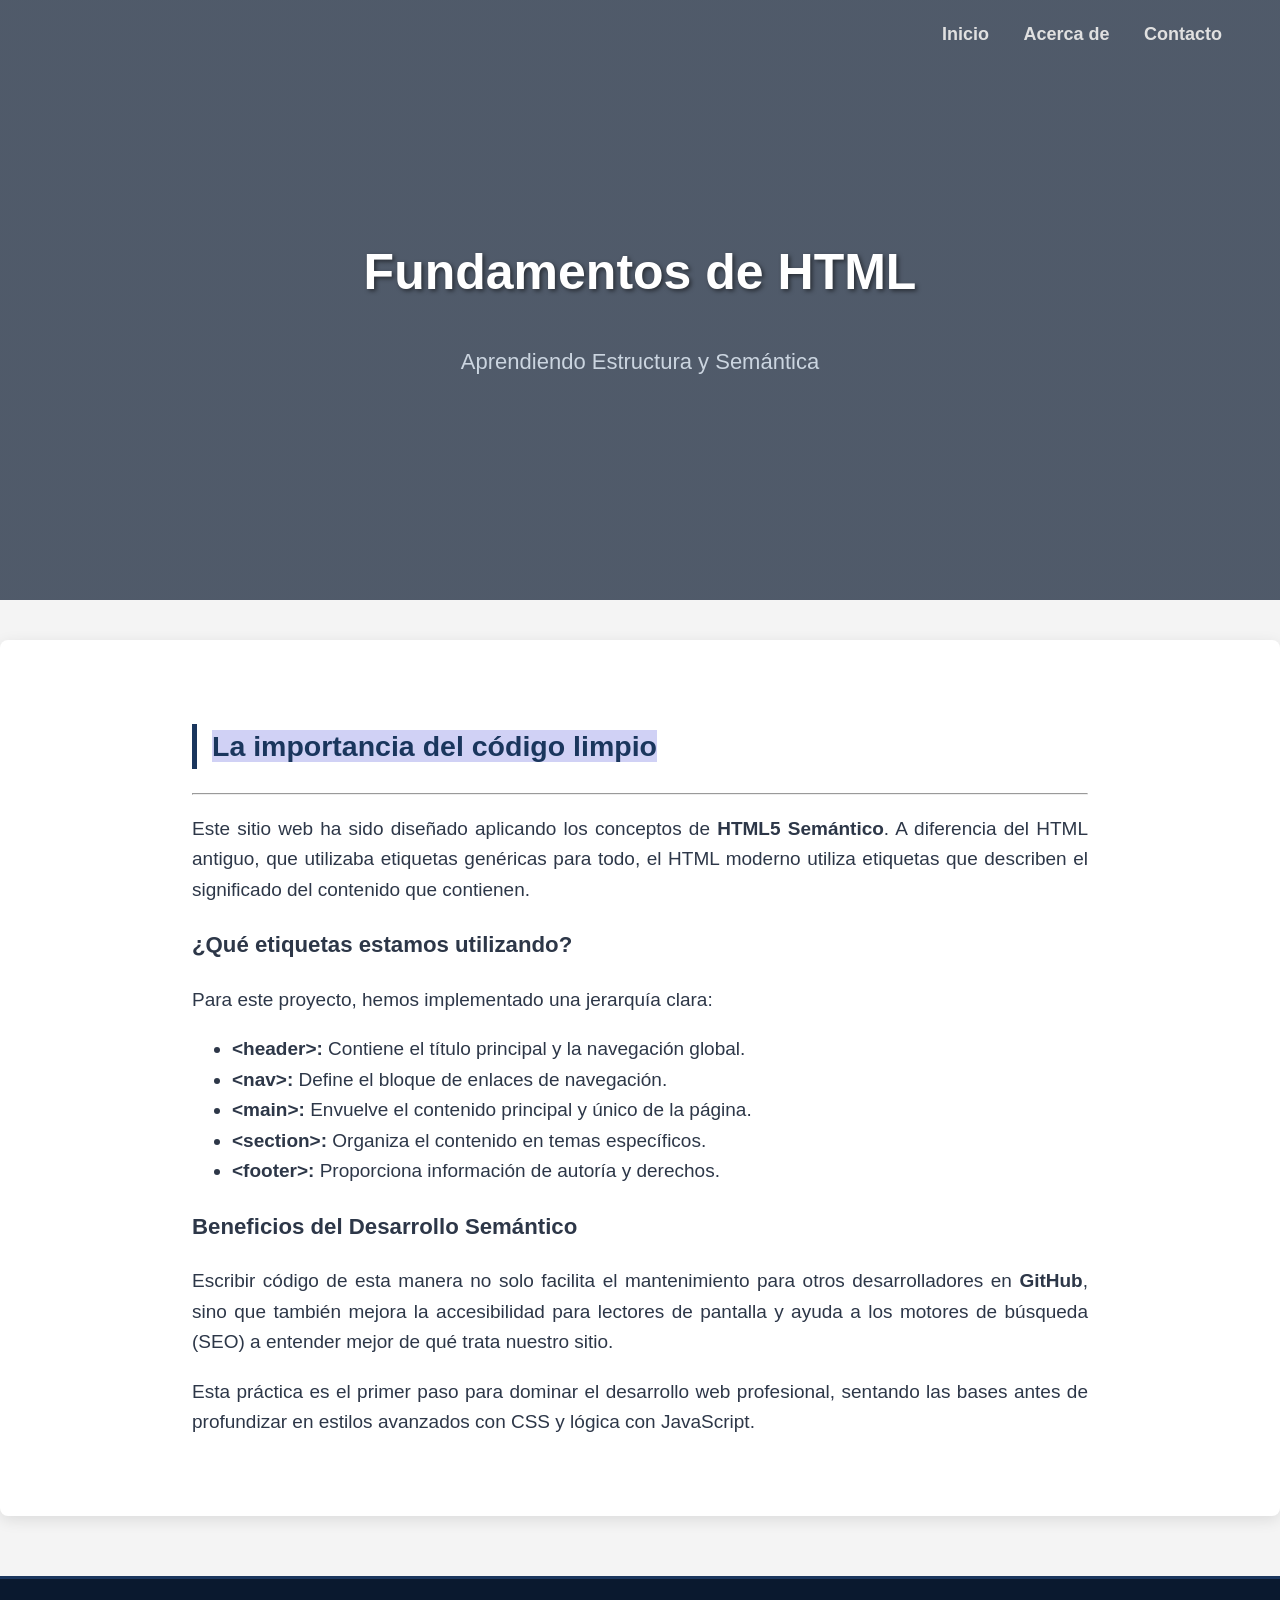
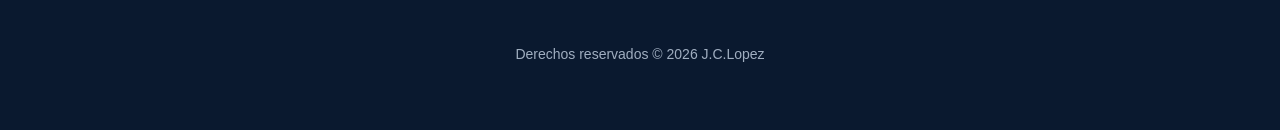
==== about.html @ 92a679f0 "segundo cambio" ====
<!DOCTYPE html>
<html lang="es">
<head>
    <meta charset="UTF-8">
    <meta name="viewport" content="width=device-width, initial-scale=1.0">
    <title>Acerca de - Estructura Semántica</title>
    <link rel="stylesheet" href="style.css">
</head>
<body>

    <header>
        <nav>
            <ul>
                <li><a href="index.html">Inicio</a></li>
                <li><a href="about.html">Acerca de</a></li>
                <li><a href="contact.html">Contacto</a></li>
            </ul>
        </nav>

        <!--Texto del encabezado-->
        <h1>Fundamentos de HTML</h1>
        <p>Aprendiendo Estructura y Semántica</p>
    </header>

    <!--Cuerpo del HTML-->
    <main>
        <section class="contenido">
            <h2> 
                <span style="background-color: rgb(208, 209, 245);">La importancia del código limpio</span>
            </h2>
            
            <hr>

            <article>
                <p>
                    Este sitio web ha sido diseñado aplicando los conceptos de <strong>HTML5 Semántico</strong>. A diferencia del HTML antiguo, que utilizaba etiquetas genéricas para todo, el HTML moderno utiliza etiquetas que describen el significado del contenido que contienen.
                </p>

                <h3>¿Qué etiquetas estamos utilizando?</h3>
                <p>
                    Para este proyecto, hemos implementado una jerarquía clara:
                </p>

                <ul>
                    <li><strong>&lt;header&gt;:</strong> Contiene el título principal y la navegación global.</li>
                    <li><strong>&lt;nav&gt;:</strong> Define el bloque de enlaces de navegación.</li>
                    <li><strong>&lt;main&gt;:</strong> Envuelve el contenido principal y único de la página.</li>
                    <li><strong>&lt;section&gt;:</strong> Organiza el contenido en temas específicos.</li>
                    <li><strong>&lt;footer&gt;:</strong> Proporciona información de autoría y derechos.</li>
                </ul>

                <h3>Beneficios del Desarrollo Semántico</h3>
                <p>
                    Escribir código de esta manera no solo facilita el mantenimiento para otros desarrolladores en <strong>GitHub</strong>, sino que también mejora la accesibilidad para lectores de pantalla y ayuda a los motores de búsqueda (SEO) a entender mejor de qué trata nuestro sitio.
                </p>

                <p>
                    Esta práctica es el primer paso para dominar el desarrollo web profesional, sentando las bases antes de profundizar en estilos avanzados con CSS y lógica con JavaScript.
                </p>

            </article>
        </section>
    </main>

    <!--Pie de pagina actualizado -->
    <footer>
        <div class="footer">Derechos reservados © 2026 J.C.Lopez</div>
    </footer>

    <!-- Archivo JS para el efecto del menú -->
    <script src="scrip.js"></script>
</body>
</html>
---- style.css ----
/* 1. CONFIGURACIÓN GLOBAL Y BODY */
body {
    margin: 0;
    font-family: 'Segoe UI', Arial, sans-serif;
    line-height: 1.6;
    background-color: #f4f4f4; /* Gris muy claro para el fondo general */
    color: #333333; /* Gris oscuro para el texto principal */
}

/* 2. CONFIGURACIÓN DEL MENÚ (NAV) */
nav {
    background-color: rgba(10, 25, 47, 0); /* Azul marino profundo transparente */
    padding: 20px;
    position: fixed; 
    top: 0;
    left: 0;
    width: 100%;
    z-index: 1000;
    transition: background-color 0.5s; 
}

nav ul {
    list-style-type: none;
    text-align: right;
    margin: 0;
    margin-right: 3rem;
}

nav li {
    display: inline;
    margin-right: 30px; 
}

nav a {
    text-decoration: none;
    color: #e0e0e0; /* Gris claro para los enlaces */
    font-weight: bold;
    font-size: 18px;
    transition: 0.3s;
}

nav a:hover {
    color: #00d4ff; /* Azul brillante al pasar el mouse para contraste */
}

/* 3. ENCABEZADO (HEADER) */
header {
    /* Aquí cambiarás 'tecnologia.jpg' por la imagen que elijas */
    background-image: linear-gradient(rgba(10, 25, 47, 0.7), rgba(10, 25, 47, 0.7)), url('img/tecnologia.jpg'); 
    background-size: cover; 
    background-position: center; 
    height: 35rem; 
    color: #ffffff; 
    display: flex; 
    flex-direction: column;
    justify-content: center;
    align-items: center;
    text-align: center; 
    padding: 20px;
}

header h1 {
    font-size: 50px;
    margin-bottom: 10px;
    text-shadow: 2px 2px 4px rgba(0,0,0,0.5); /* Sombra para resaltar en el fondo */
}

header p {
    font-size: 22px;
    color: #cbd5e0; /* Gris azulado claro */
}

/* 4. CONFIGURACIÓN DEL CONTENIDO PRINCIPAL */
.contenido {
    background-color: #ffffff; /* Blanco puro para el área de lectura */
    color: #2d3748; /* Gris carbón */
    font-size: 19px;
    padding: 60px 15%; 
    max-width: 1000px;
    margin: 40px auto; /* Centra el bloque de contenido con sombra */
    box-shadow: 0 4px 15px rgba(0,0,0,0.1);
    border-radius: 8px;
    text-align: justify;
}

.contenido h2 {
    color: #1a365d; /* Azul oscuro para subtítulos */
    border-left: 5px solid #1a365d;
    padding-left: 15px;
}

/* 5. PIE DE PÁGINA (FOOTER) */
.footer {
    background-color: #0a192f; /* Azul marino casi negro */
    padding: 4rem 1rem; 
    color: #a0aec0; /* Gris medio */
    text-align: center; 
    font-size: 14px;
    border-top: 3px solid #1a365d;
}

/* Ajuste para el main */
main {
    padding-bottom: 20px;
}
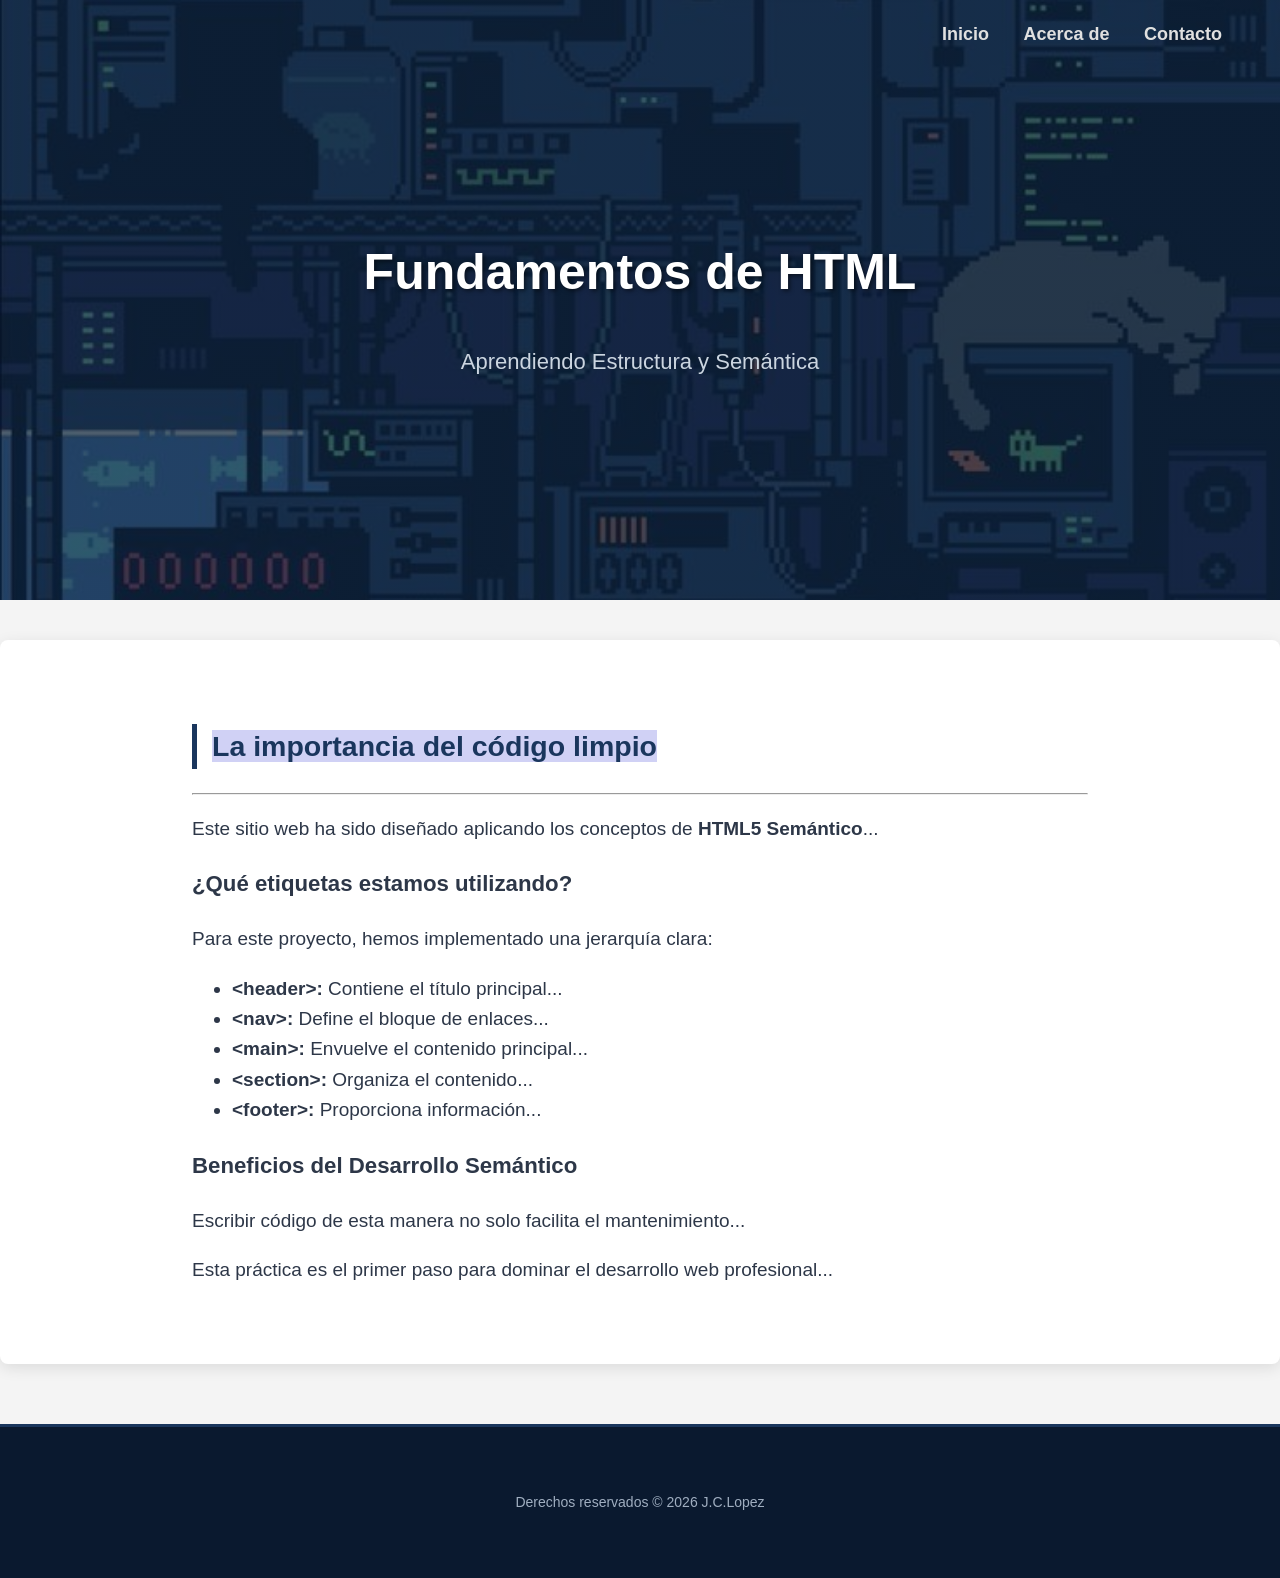
==== commit cba8448c: "tercer cambio" ====
--- a/about.html
+++ b/about.html
@@ -1,73 +1,93 @@
+<!-- Declaración del tipo de documento: le dice al navegador que use HTML5 -->
 <!DOCTYPE html>
+<!-- Inicio del documento HTML; lang="es" indica que el contenido está en español -->
 <html lang="es">
 <head>
+    <!-- Define el juego de caracteres universal para evitar errores con tildes -->
     <meta charset="UTF-8">
+    <!-- Configuración para que el sitio sea "Responsive" (se adapte a móviles) -->
     <meta name="viewport" content="width=device-width, initial-scale=1.0">
+    <!-- El título que aparecerá en la pestaña del navegador -->
     <title>Acerca de - Estructura Semántica</title>
+    <!-- Enlace para importar los estilos desde tu archivo CSS externo -->
     <link rel="stylesheet" href="style.css">
 </head>
 <body>
 
+    <!-- Encabezado de la página: contiene el logo, título y menú -->
     <header>
+        <!-- Etiqueta semántica para agrupar los enlaces de navegación principal -->
         <nav>
+            <!-- Lista desordenada para estructurar los botones del menú -->
             <ul>
+                <!-- Enlaces de navegación entre tus tres archivos HTML -->
                 <li><a href="index.html">Inicio</a></li>
                 <li><a href="about.html">Acerca de</a></li>
                 <li><a href="contact.html">Contacto</a></li>
             </ul>
         </nav>
 
-        <!--Texto del encabezado-->
+        <!-- Título principal de esta página específica -->
         <h1>Fundamentos de HTML</h1>
+        <!-- Eslogan o descripción corta del encabezado -->
         <p>Aprendiendo Estructura y Semántica</p>
     </header>
 
-    <!--Cuerpo del HTML-->
+    <!-- Define el contenido central y más importante de este archivo -->
     <main>
+        <!-- Agrupa el contenido que tiene una temática común -->
         <section class="contenido">
+            <!-- Título de sección -->
             <h2> 
+                <!-- Span: se usa para aplicar estilo a una parte del texto sin romper la línea -->
                 <span style="background-color: rgb(208, 209, 245);">La importancia del código limpio</span>
             </h2>
             
+            <!-- Regla horizontal: crea una línea divisoria visual -->
             <hr>
 
+            <!-- Define una composición autónoma que tiene sentido por sí sola -->
             <article>
                 <p>
-                    Este sitio web ha sido diseñado aplicando los conceptos de <strong>HTML5 Semántico</strong>. A diferencia del HTML antiguo, que utilizaba etiquetas genéricas para todo, el HTML moderno utiliza etiquetas que describen el significado del contenido que contienen.
+                    Este sitio web ha sido diseñado aplicando los conceptos de <strong>HTML5 Semántico</strong>...
                 </p>
 
+                <!-- Subtítulo de nivel 3 -->
                 <h3>¿Qué etiquetas estamos utilizando?</h3>
                 <p>
                     Para este proyecto, hemos implementado una jerarquía clara:
                 </p>
 
+                <!-- Lista de viñetas para enumerar las etiquetas explicadas -->
                 <ul>
-                    <li><strong>&lt;header&gt;:</strong> Contiene el título principal y la navegación global.</li>
-                    <li><strong>&lt;nav&gt;:</strong> Define el bloque de enlaces de navegación.</li>
-                    <li><strong>&lt;main&gt;:</strong> Envuelve el contenido principal y único de la página.</li>
-                    <li><strong>&lt;section&gt;:</strong> Organiza el contenido en temas específicos.</li>
-                    <li><strong>&lt;footer&gt;:</strong> Proporciona información de autoría y derechos.</li>
+                    <!-- &lt; y &gt; son entidades HTML para mostrar los símbolos < y > sin que el navegador los confunda con código real -->
+                    <li><strong>&lt;header&gt;:</strong> Contiene el título principal...</li>
+                    <li><strong>&lt;nav&gt;:</strong> Define el bloque de enlaces...</li>
+                    <li><strong>&lt;main&gt;:</strong> Envuelve el contenido principal...</li>
+                    <li><strong>&lt;section&gt;:</strong> Organiza el contenido...</li>
+                    <li><strong>&lt;footer&gt;:</strong> Proporciona información...</li>
                 </ul>
 
                 <h3>Beneficios del Desarrollo Semántico</h3>
                 <p>
-                    Escribir código de esta manera no solo facilita el mantenimiento para otros desarrolladores en <strong>GitHub</strong>, sino que también mejora la accesibilidad para lectores de pantalla y ayuda a los motores de búsqueda (SEO) a entender mejor de qué trata nuestro sitio.
+                    Escribir código de esta manera no solo facilita el mantenimiento...
                 </p>
 
                 <p>
-                    Esta práctica es el primer paso para dominar el desarrollo web profesional, sentando las bases antes de profundizar en estilos avanzados con CSS y lógica con JavaScript.
+                    Esta práctica es el primer paso para dominar el desarrollo web profesional...
                 </p>
 
             </article>
         </section>
     </main>
 
-    <!--Pie de pagina actualizado -->
+    <!-- Pie de página: información de contacto final, redes o copyright -->
     <footer>
+        <!-- Divisor usado para aplicar la clase "footer" definida en el CSS -->
         <div class="footer">Derechos reservados © 2026 J.C.Lopez</div>
     </footer>
 
-    <!-- Archivo JS para el efecto del menú -->
+    <!-- Carga el archivo JavaScript para añadir interactividad -->
     <script src="scrip.js"></script>
 </body>
 </html>
--- a/style.css
+++ b/style.css
@@ -45,8 +45,7 @@
 
 /* 3. ENCABEZADO (HEADER) */
 header {
-    /* Aquí cambiarás 'tecnologia.jpg' por la imagen que elijas */
-    background-image: linear-gradient(rgba(10, 25, 47, 0.7), rgba(10, 25, 47, 0.7)), url('img/tecnologia.jpg'); 
+    background-image: linear-gradient(rgba(10, 25, 47, 0.7), rgba(10, 25, 47, 0.7)), url('img/fondo.jpg'); 
     background-size: cover; 
     background-position: center; 
     height: 35rem; 
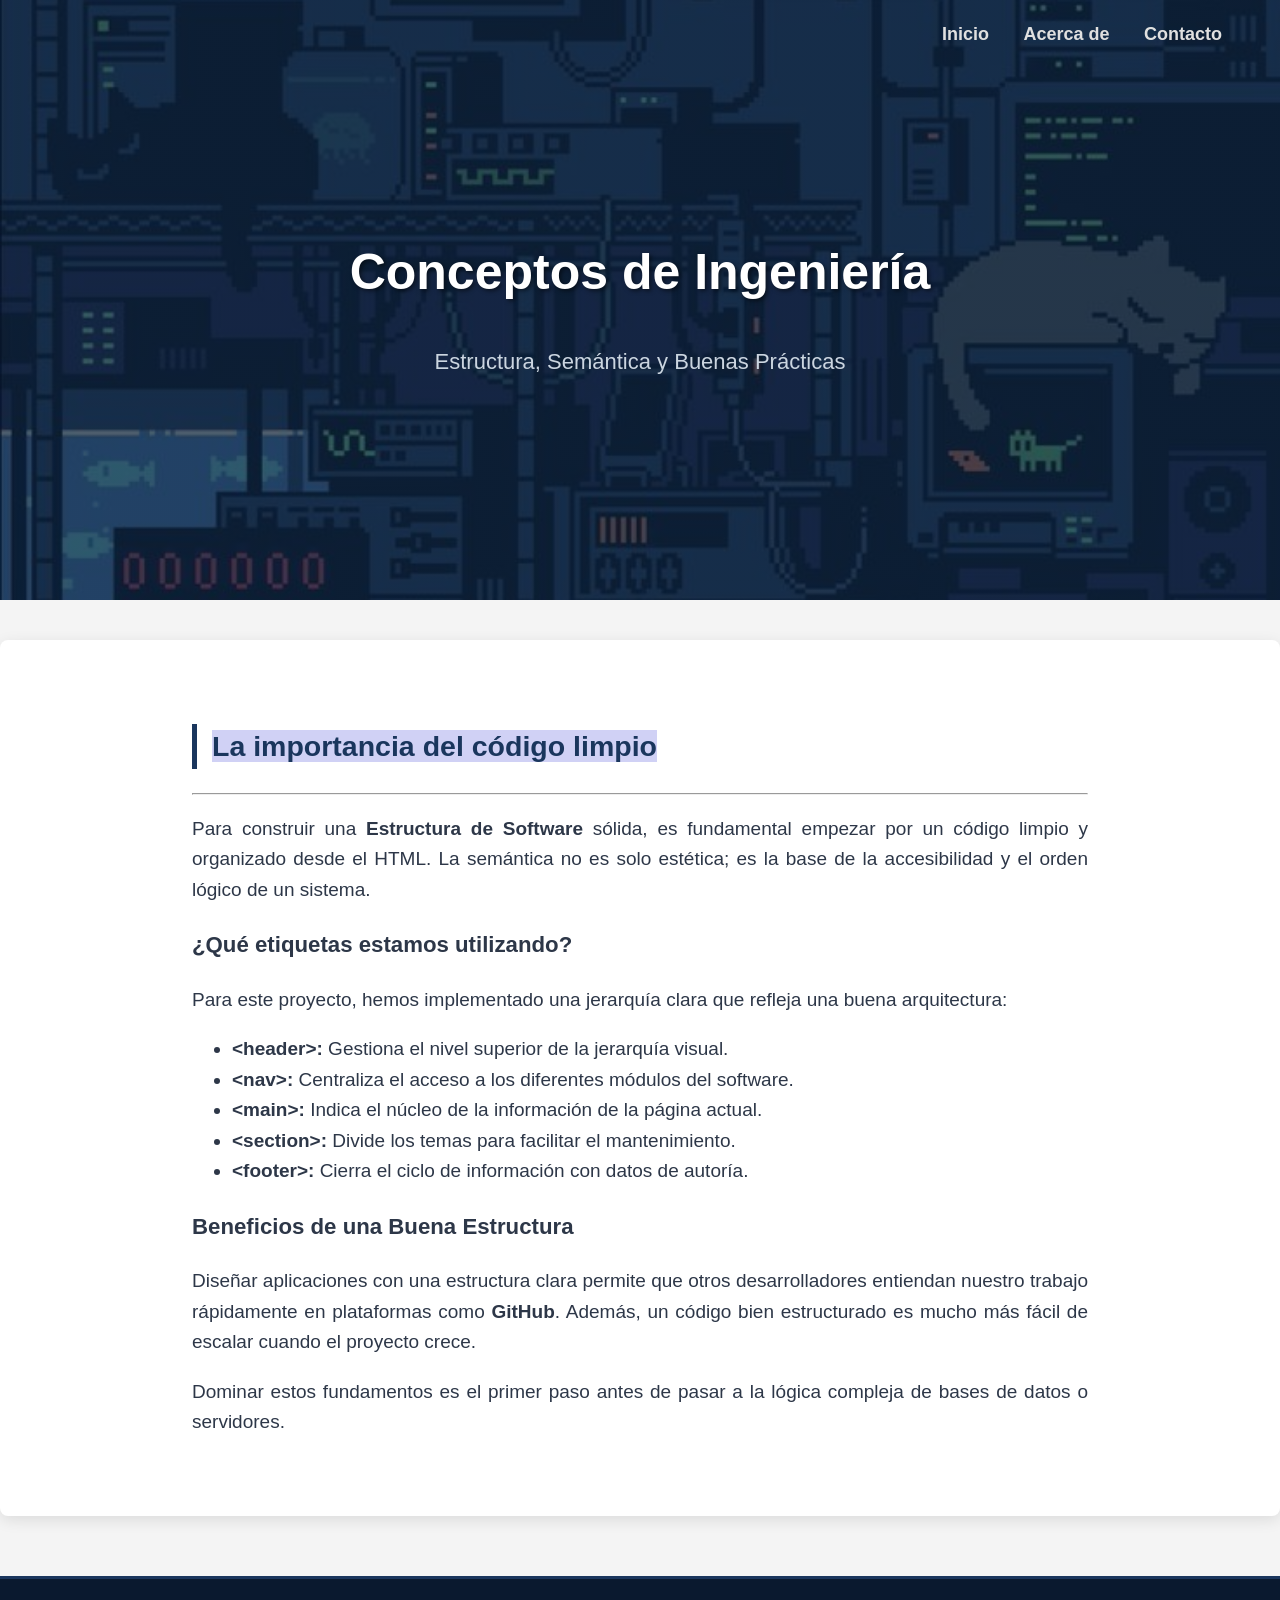
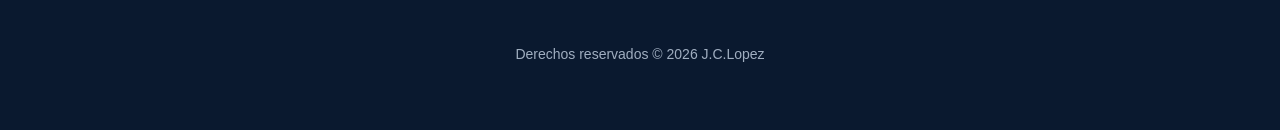
==== commit 9def261e: "cuarto cambio" ====
--- a/about.html
+++ b/about.html
@@ -8,7 +8,7 @@
     <!-- Configuración para que el sitio sea "Responsive" (se adapte a móviles) -->
     <meta name="viewport" content="width=device-width, initial-scale=1.0">
     <!-- El título que aparecerá en la pestaña del navegador -->
-    <title>Acerca de - Estructura Semántica</title>
+    <title>Acerca de - Estructura de Software</title>
     <!-- Enlace para importar los estilos desde tu archivo CSS externo -->
     <link rel="stylesheet" href="style.css">
 </head>
@@ -28,9 +28,9 @@
         </nav>
 
         <!-- Título principal de esta página específica -->
-        <h1>Fundamentos de HTML</h1>
+        <h1>Conceptos de Ingeniería</h1>
         <!-- Eslogan o descripción corta del encabezado -->
-        <p>Aprendiendo Estructura y Semántica</p>
+        <p>Estructura, Semántica y Buenas Prácticas</p>
     </header>
 
     <!-- Define el contenido central y más importante de este archivo -->
@@ -49,39 +49,39 @@
             <!-- Define una composición autónoma que tiene sentido por sí sola -->
             <article>
                 <p>
-                    Este sitio web ha sido diseñado aplicando los conceptos de <strong>HTML5 Semántico</strong>...
+                    Para construir una <strong>Estructura de Software</strong> sólida, es fundamental empezar por un código limpio y organizado desde el HTML. La semántica no es solo estética; es la base de la accesibilidad y el orden lógico de un sistema.
                 </p>
 
                 <!-- Subtítulo de nivel 3 -->
                 <h3>¿Qué etiquetas estamos utilizando?</h3>
                 <p>
-                    Para este proyecto, hemos implementado una jerarquía clara:
+                    Para este proyecto, hemos implementado una jerarquía clara que refleja una buena arquitectura:
                 </p>
 
                 <!-- Lista de viñetas para enumerar las etiquetas explicadas -->
                 <ul>
-                    <!-- &lt; y &gt; son entidades HTML para mostrar los símbolos < y > sin que el navegador los confunda con código real -->
-                    <li><strong>&lt;header&gt;:</strong> Contiene el título principal...</li>
-                    <li><strong>&lt;nav&gt;:</strong> Define el bloque de enlaces...</li>
-                    <li><strong>&lt;main&gt;:</strong> Envuelve el contenido principal...</li>
-                    <li><strong>&lt;section&gt;:</strong> Organiza el contenido...</li>
-                    <li><strong>&lt;footer&gt;:</strong> Proporciona información...</li>
+                    <!-- &lt; y &gt; muestran los símbolos < y > sin ejecutar código -->
+                    <li><strong>&lt;header&gt;:</strong> Gestiona el nivel superior de la jerarquía visual.</li>
+                    <li><strong>&lt;nav&gt;:</strong> Centraliza el acceso a los diferentes módulos del software.</li>
+                    <li><strong>&lt;main&gt;:</strong> Indica el núcleo de la información de la página actual.</li>
+                    <li><strong>&lt;section&gt;:</strong> Divide los temas para facilitar el mantenimiento.</li>
+                    <li><strong>&lt;footer&gt;:</strong> Cierra el ciclo de información con datos de autoría.</li>
                 </ul>
 
-                <h3>Beneficios del Desarrollo Semántico</h3>
+                <h3>Beneficios de una Buena Estructura</h3>
                 <p>
-                    Escribir código de esta manera no solo facilita el mantenimiento...
+                    Diseñar aplicaciones con una estructura clara permite que otros desarrolladores entiendan nuestro trabajo rápidamente en plataformas como <strong>GitHub</strong>. Además, un código bien estructurado es mucho más fácil de escalar cuando el proyecto crece.
                 </p>
 
                 <p>
-                    Esta práctica es el primer paso para dominar el desarrollo web profesional...
+                    Dominar estos fundamentos es el primer paso antes de pasar a la lógica compleja de bases de datos o servidores.
                 </p>
 
             </article>
         </section>
     </main>
 
-    <!-- Pie de página: información de contacto final, redes o copyright -->
+    <!-- Pie de página: información de autoría y derechos -->
     <footer>
         <!-- Divisor usado para aplicar la clase "footer" definida en el CSS -->
         <div class="footer">Derechos reservados © 2026 J.C.Lopez</div>
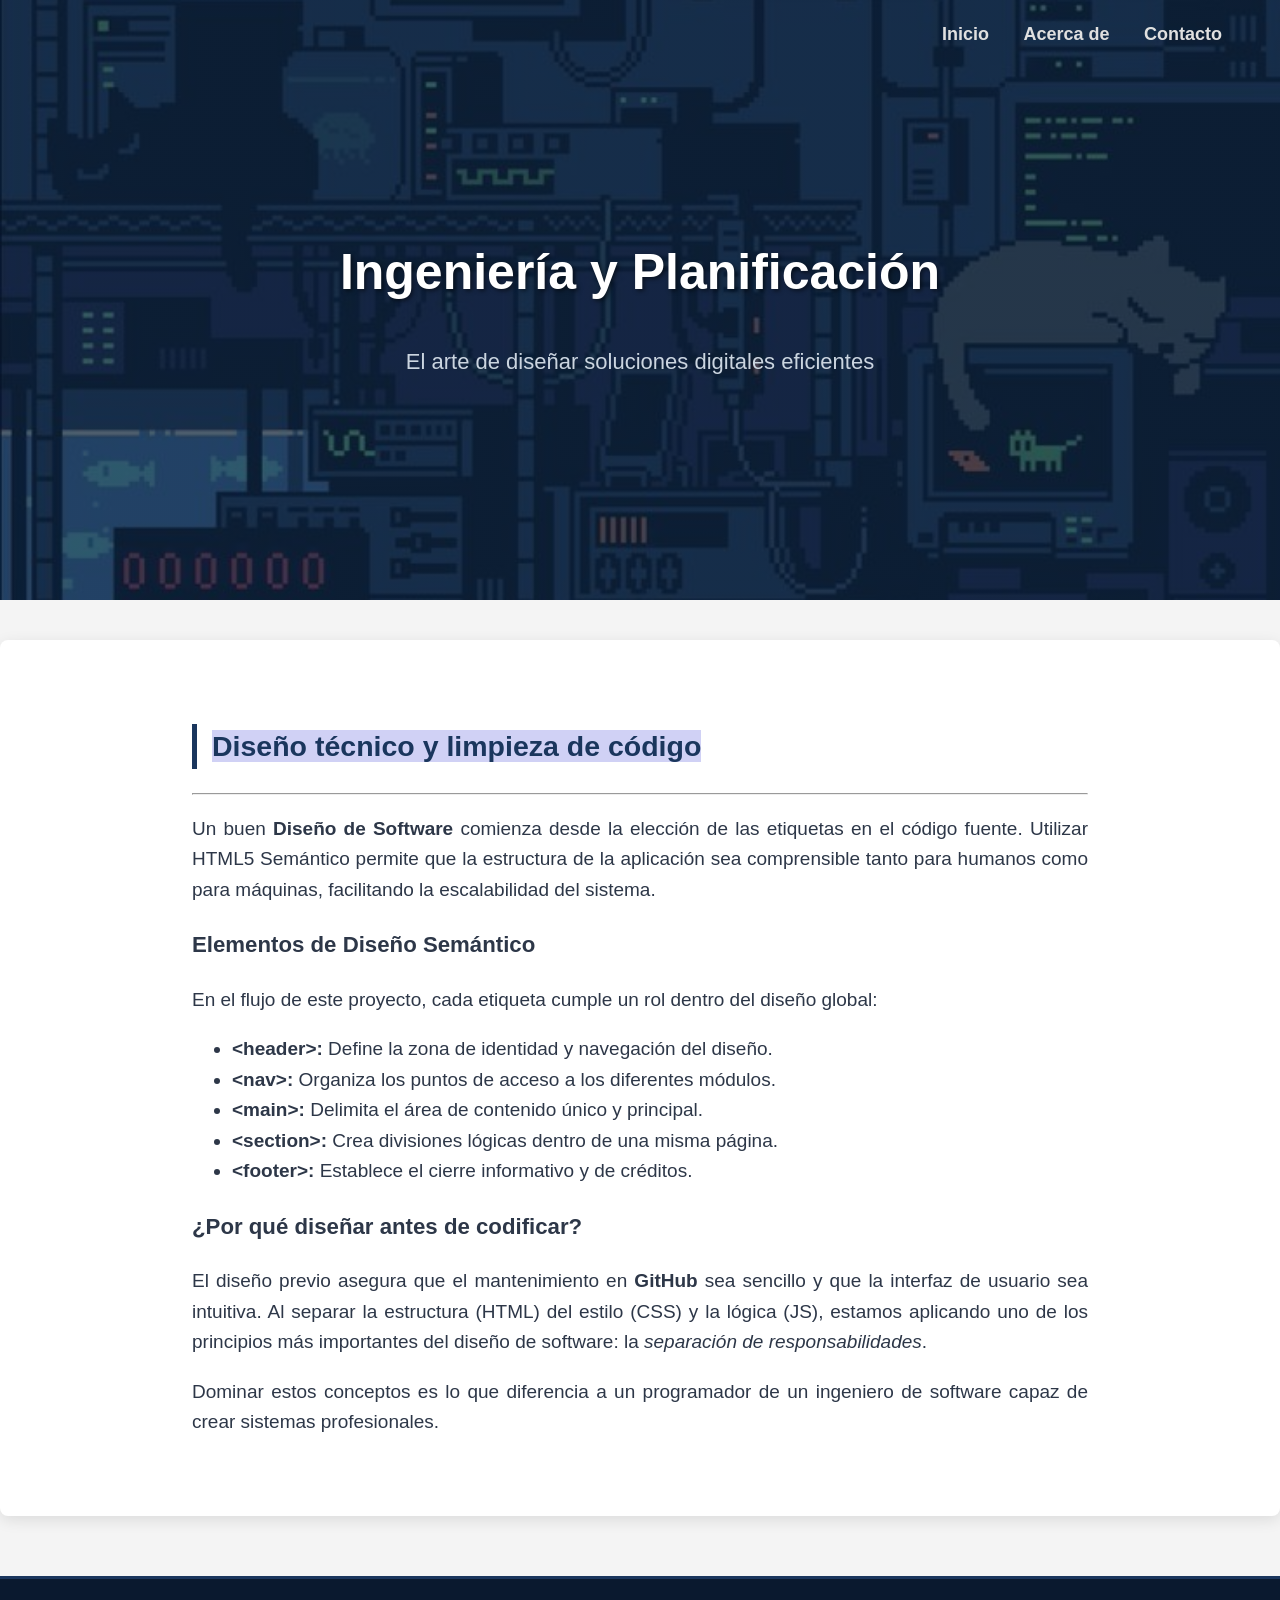
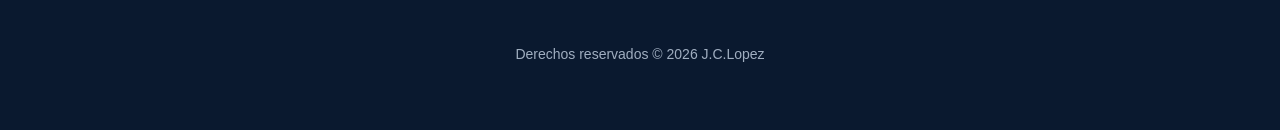
==== commit 7a56beb5: "quineto cambio" ====
--- a/about.html
+++ b/about.html
@@ -7,8 +7,8 @@
     <meta charset="UTF-8">
     <!-- Configuración para que el sitio sea "Responsive" (se adapte a móviles) -->
     <meta name="viewport" content="width=device-width, initial-scale=1.0">
-    <!-- El título que aparecerá en la pestaña del navegador -->
-    <title>Acerca de - Estructura de Software</title>
+    <!-- El título actualizado para reflejar el tema de Diseño -->
+    <title>Acerca de - Diseño de Software</title>
     <!-- Enlace para importar los estilos desde tu archivo CSS externo -->
     <link rel="stylesheet" href="style.css">
 </head>
@@ -20,7 +20,7 @@
         <nav>
             <!-- Lista desordenada para estructurar los botones del menú -->
             <ul>
-                <!-- Enlaces de navegación entre tus tres archivos HTML -->
+                <!-- Enlaces de navegación sincronizados -->
                 <li><a href="index.html">Inicio</a></li>
                 <li><a href="about.html">Acerca de</a></li>
                 <li><a href="contact.html">Contacto</a></li>
@@ -28,66 +28,66 @@
         </nav>
 
         <!-- Título principal de esta página específica -->
-        <h1>Conceptos de Ingeniería</h1>
-        <!-- Eslogan o descripción corta del encabezado -->
-        <p>Estructura, Semántica y Buenas Prácticas</p>
+        <h1>Ingeniería y Planificación</h1>
+        <!-- Descripción del enfoque de esta sección -->
+        <p>El arte de diseñar soluciones digitales eficientes</p>
     </header>
 
     <!-- Define el contenido central y más importante de este archivo -->
     <main>
         <!-- Agrupa el contenido que tiene una temática común -->
         <section class="contenido">
-            <!-- Título de sección -->
+            <!-- Título de sección resaltado -->
             <h2> 
-                <!-- Span: se usa para aplicar estilo a una parte del texto sin romper la línea -->
-                <span style="background-color: rgb(208, 209, 245);">La importancia del código limpio</span>
+                <!-- Span: usado para el fondo color lavanda -->
+                <span style="background-color: rgb(208, 209, 245);">Diseño técnico y limpieza de código</span>
             </h2>
             
-            <!-- Regla horizontal: crea una línea divisoria visual -->
+            <!-- Regla horizontal divisoria -->
             <hr>
 
-            <!-- Define una composición autónoma que tiene sentido por sí sola -->
+            <!-- Artículo independiente sobre los beneficios del diseño -->
             <article>
                 <p>
-                    Para construir una <strong>Estructura de Software</strong> sólida, es fundamental empezar por un código limpio y organizado desde el HTML. La semántica no es solo estética; es la base de la accesibilidad y el orden lógico de un sistema.
+                    Un buen <strong>Diseño de Software</strong> comienza desde la elección de las etiquetas en el código fuente. Utilizar HTML5 Semántico permite que la estructura de la aplicación sea comprensible tanto para humanos como para máquinas, facilitando la escalabilidad del sistema.
                 </p>
 
-                <!-- Subtítulo de nivel 3 -->
-                <h3>¿Qué etiquetas estamos utilizando?</h3>
+                <!-- Subtítulo de jerarquía 3 -->
+                <h3>Elementos de Diseño Semántico</h3>
                 <p>
-                    Para este proyecto, hemos implementado una jerarquía clara que refleja una buena arquitectura:
+                    En el flujo de este proyecto, cada etiqueta cumple un rol dentro del diseño global:
                 </p>
 
-                <!-- Lista de viñetas para enumerar las etiquetas explicadas -->
+                <!-- Lista de viñetas explicando la función semántica -->
                 <ul>
-                    <!-- &lt; y &gt; muestran los símbolos < y > sin ejecutar código -->
-                    <li><strong>&lt;header&gt;:</strong> Gestiona el nivel superior de la jerarquía visual.</li>
-                    <li><strong>&lt;nav&gt;:</strong> Centraliza el acceso a los diferentes módulos del software.</li>
-                    <li><strong>&lt;main&gt;:</strong> Indica el núcleo de la información de la página actual.</li>
-                    <li><strong>&lt;section&gt;:</strong> Divide los temas para facilitar el mantenimiento.</li>
-                    <li><strong>&lt;footer&gt;:</strong> Cierra el ciclo de información con datos de autoría.</li>
+                    <!-- Uso de entidades HTML (&lt; &gt;) para mostrar etiquetas como texto -->
+                    <li><strong>&lt;header&gt;:</strong> Define la zona de identidad y navegación del diseño.</li>
+                    <li><strong>&lt;nav&gt;:</strong> Organiza los puntos de acceso a los diferentes módulos.</li>
+                    <li><strong>&lt;main&gt;:</strong> Delimita el área de contenido único y principal.</li>
+                    <li><strong>&lt;section&gt;:</strong> Crea divisiones lógicas dentro de una misma página.</li>
+                    <li><strong>&lt;footer&gt;:</strong> Establece el cierre informativo y de créditos.</li>
                 </ul>
 
-                <h3>Beneficios de una Buena Estructura</h3>
+                <h3>¿Por qué diseñar antes de codificar?</h3>
                 <p>
-                    Diseñar aplicaciones con una estructura clara permite que otros desarrolladores entiendan nuestro trabajo rápidamente en plataformas como <strong>GitHub</strong>. Además, un código bien estructurado es mucho más fácil de escalar cuando el proyecto crece.
+                    El diseño previo asegura que el mantenimiento en <strong>GitHub</strong> sea sencillo y que la interfaz de usuario sea intuitiva. Al separar la estructura (HTML) del estilo (CSS) y la lógica (JS), estamos aplicando uno de los principios más importantes del diseño de software: la <em>separación de responsabilidades</em>.
                 </p>
 
                 <p>
-                    Dominar estos fundamentos es el primer paso antes de pasar a la lógica compleja de bases de datos o servidores.
+                    Dominar estos conceptos es lo que diferencia a un programador de un ingeniero de software capaz de crear sistemas profesionales.
                 </p>
 
             </article>
         </section>
     </main>
 
-    <!-- Pie de página: información de autoría y derechos -->
+    <!-- Pie de página con información de autoría -->
     <footer>
-        <!-- Divisor usado para aplicar la clase "footer" definida en el CSS -->
+        <!-- Divisor para aplicar los estilos del archivo CSS -->
         <div class="footer">Derechos reservados © 2026 J.C.Lopez</div>
     </footer>
 
-    <!-- Carga el archivo JavaScript para añadir interactividad -->
+    <!-- Carga del archivo JavaScript para la interactividad del sitio -->
     <script src="scrip.js"></script>
 </body>
 </html>
--- a/style.css
+++ b/style.css
@@ -101,4 +101,4 @@
 /* Ajuste para el main */
 main {
     padding-bottom: 20px;
-}+} 
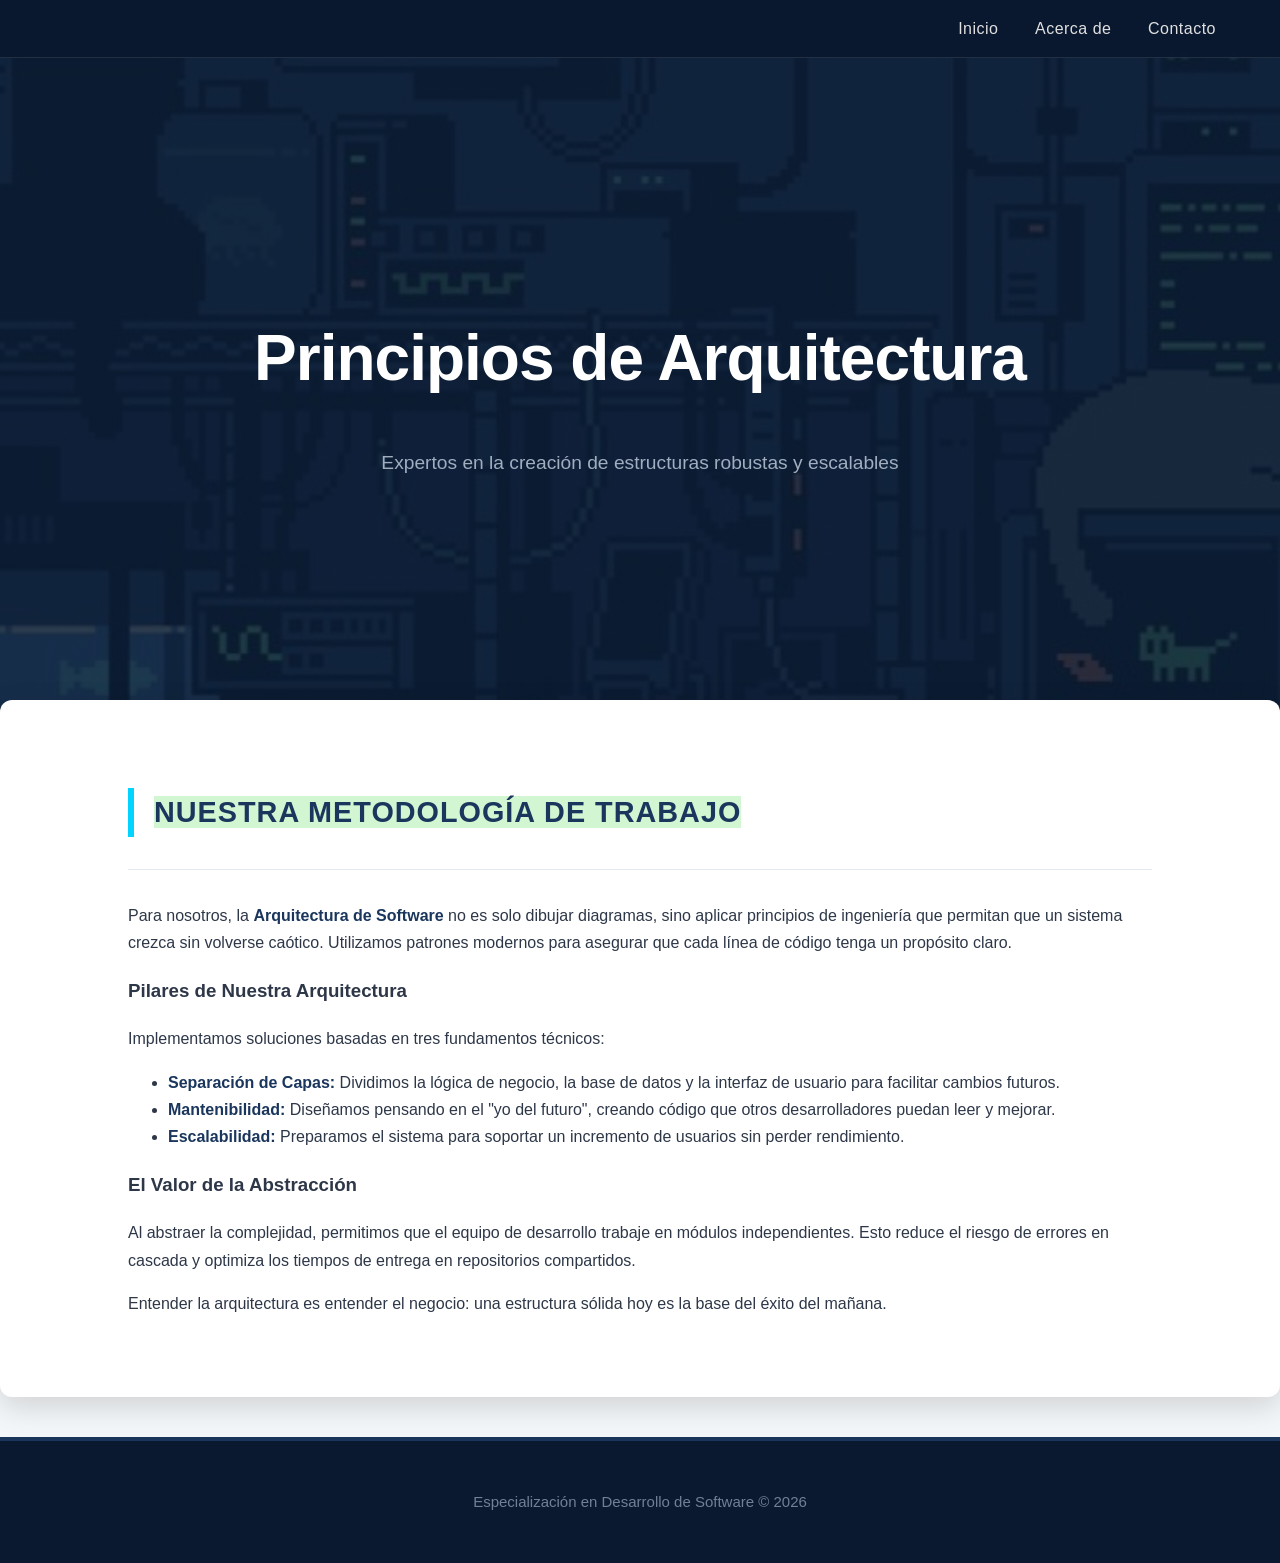
==== commit ae6c6a81: "sexto cambio" ====
--- a/about.html
+++ b/about.html
@@ -1,17 +1,23 @@
-<!-- Declaración del tipo de documento: le dice al navegador que use HTML5 -->
+<!-- Indica al navegador que estamos utilizando el estándar HTML5 -->
 <!DOCTYPE html>
-<!-- Inicio del documento HTML; lang="es" indica que el contenido está en español -->
+
+<!-- Apertura del documento con el idioma configurado para que los buscadores lo identifiquen -->
 <html lang="es">
+
 <head>
-    <!-- Define el juego de caracteres universal para evitar errores con tildes -->
+    <!-- Configura el soporte de caracteres para leer correctamente tildes y ñ -->
     <meta charset="UTF-8">
-    <!-- Configuración para que el sitio sea "Responsive" (se adapte a móviles) -->
+    
+    <!-- Permite que la arquitectura del sitio sea responsiva y se vea bien en móviles -->
     <meta name="viewport" content="width=device-width, initial-scale=1.0">
-    <!-- El título actualizado para reflejar el tema de Diseño -->
-    <title>Acerca de - Diseño de Software</title>
-    <!-- Enlace para importar los estilos desde tu archivo CSS externo -->
+    
+    <!-- Título de la pestaña que ayuda al SEO y a la navegación del usuario -->
+    <title>Acerca de - Nuestra Filosofía Arquitectónica</title>
+    
+    <!-- Vincula este archivo con la hoja de estilos compartida para mantener coherencia visual -->
     <link rel="stylesheet" href="style.css">
 </head>
+
 <body>
 
     <!-- Encabezado de la página: contiene el logo, título y menú -->
@@ -20,74 +26,72 @@
         <nav>
             <!-- Lista desordenada para estructurar los botones del menú -->
             <ul>
-                <!-- Enlaces de navegación sincronizados -->
+                <!-- Enlaces de navegación vinculados al Home y Contacto -->
                 <li><a href="index.html">Inicio</a></li>
                 <li><a href="about.html">Acerca de</a></li>
                 <li><a href="contact.html">Contacto</a></li>
             </ul>
         </nav>
 
-        <!-- Título principal de esta página específica -->
-        <h1>Ingeniería y Planificación</h1>
-        <!-- Descripción del enfoque de esta sección -->
-        <p>El arte de diseñar soluciones digitales eficientes</p>
+        <!-- Título principal: define de qué trata esta página específica -->
+        <h1>Principios de Arquitectura</h1>
+        <!-- Descripción corta que refuerza la propuesta de valor -->
+        <p>Expertos en la creación de estructuras robustas y escalables</p>
     </header>
 
-    <!-- Define el contenido central y más importante de este archivo -->
+    <!-- Define el área de contenido principal y único de esta página -->
     <main>
-        <!-- Agrupa el contenido que tiene una temática común -->
+        <!-- Agrupa el contenido que tiene una temática común (en este caso, principios técnicos) -->
         <section class="contenido">
-            <!-- Título de sección resaltado -->
+            <!-- Título de sección destacado con un color de fondo suave -->
             <h2> 
-                <!-- Span: usado para el fondo color lavanda -->
-                <span style="background-color: rgb(208, 209, 245);">Diseño técnico y limpieza de código</span>
+                <!-- Span: se usa para aplicar un estilo específico (color) a una parte del texto -->
+                <span style="background-color: rgb(210, 245, 210);">Nuestra Metodología de Trabajo</span>
             </h2>
             
-            <!-- Regla horizontal divisoria -->
+            <!-- Línea horizontal para separar visualmente el encabezado del cuerpo de texto -->
             <hr>
 
-            <!-- Artículo independiente sobre los beneficios del diseño -->
+            <!-- Artículo que explica un concepto de forma independiente -->
             <article>
                 <p>
-                    Un buen <strong>Diseño de Software</strong> comienza desde la elección de las etiquetas en el código fuente. Utilizar HTML5 Semántico permite que la estructura de la aplicación sea comprensible tanto para humanos como para máquinas, facilitando la escalabilidad del sistema.
+                    Para nosotros, la <strong>Arquitectura de Software</strong> no es solo dibujar diagramas, sino aplicar principios de ingeniería que permitan que un sistema crezca sin volverse caótico. Utilizamos patrones modernos para asegurar que cada línea de código tenga un propósito claro.
                 </p>
 
-                <!-- Subtítulo de jerarquía 3 -->
-                <h3>Elementos de Diseño Semántico</h3>
+                <!-- Subtítulo de nivel 3 para organizar la información en puntos clave -->
+                <h3>Pilares de Nuestra Arquitectura</h3>
                 <p>
-                    En el flujo de este proyecto, cada etiqueta cumple un rol dentro del diseño global:
+                    Implementamos soluciones basadas en tres fundamentos técnicos:
                 </p>
 
-                <!-- Lista de viñetas explicando la función semántica -->
+                <!-- Lista de viñetas para desglosar conceptos complejos de forma clara -->
                 <ul>
-                    <!-- Uso de entidades HTML (&lt; &gt;) para mostrar etiquetas como texto -->
-                    <li><strong>&lt;header&gt;:</strong> Define la zona de identidad y navegación del diseño.</li>
-                    <li><strong>&lt;nav&gt;:</strong> Organiza los puntos de acceso a los diferentes módulos.</li>
-                    <li><strong>&lt;main&gt;:</strong> Delimita el área de contenido único y principal.</li>
-                    <li><strong>&lt;section&gt;:</strong> Crea divisiones lógicas dentro de una misma página.</li>
-                    <li><strong>&lt;footer&gt;:</strong> Establece el cierre informativo y de créditos.</li>
+                    <!-- Uso de negritas (strong) para resaltar términos técnicos -->
+                    <li><strong>Separación de Capas:</strong> Dividimos la lógica de negocio, la base de datos y la interfaz de usuario para facilitar cambios futuros.</li>
+                    <li><strong>Mantenibilidad:</strong> Diseñamos pensando en el "yo del futuro", creando código que otros desarrolladores puedan leer y mejorar.</li>
+                    <li><strong>Escalabilidad:</strong> Preparamos el sistema para soportar un incremento de usuarios sin perder rendimiento.</li>
                 </ul>
 
-                <h3>¿Por qué diseñar antes de codificar?</h3>
+                <h3>El Valor de la Abstracción</h3>
                 <p>
-                    El diseño previo asegura que el mantenimiento en <strong>GitHub</strong> sea sencillo y que la interfaz de usuario sea intuitiva. Al separar la estructura (HTML) del estilo (CSS) y la lógica (JS), estamos aplicando uno de los principios más importantes del diseño de software: la <em>separación de responsabilidades</em>.
+                    Al abstraer la complejidad, permitimos que el equipo de desarrollo trabaje en módulos independientes. Esto reduce el riesgo de errores en cascada y optimiza los tiempos de entrega en repositorios compartidos.
                 </p>
 
                 <p>
-                    Dominar estos conceptos es lo que diferencia a un programador de un ingeniero de software capaz de crear sistemas profesionales.
+                    Entender la arquitectura es entender el negocio: una estructura sólida hoy es la base del éxito del mañana.
                 </p>
 
             </article>
         </section>
     </main>
 
-    <!-- Pie de página con información de autoría -->
+    <!-- Sección final de la página para créditos y derechos de autor -->
     <footer>
-        <!-- Divisor para aplicar los estilos del archivo CSS -->
-        <div class="footer">Derechos reservados © 2026 J.C.Lopez</div>
+        <!-- El div ayuda a aplicar estilos de alineación y espaciado definidos en el CSS -->
+        <div class="footer">Especialización en Desarrollo de Software © 2026</div>
     </footer>
 
-    <!-- Carga del archivo JavaScript para la interactividad del sitio -->
-    <script src="scrip.js"></script>
+    <!-- Carga del JavaScript para añadir funciones dinámicas o interactividad -->
+    <script src="script.js"></script>
 </body>
 </html>
--- a/style.css
+++ b/style.css
@@ -1,104 +1,139 @@
-/* 1. CONFIGURACIÓN GLOBAL Y BODY */
+
+
+/* 1. VARIABLES DE ARQUITECTURA (Capa de Configuración) */
+:root {
+    --primary-navy: #0a192f;      /* Azul marino profundo */
+    --accent-cyan: #00d4ff;       /* Azul brillante para interacción */
+    --text-white: #e0e0e0;        /* Texto claro sobre fondos oscuros */
+    --text-dark: #2d3748;         /* Texto oscuro para lectura */
+    --bg-light: #f4f7f9;          /* Fondo general más moderno */
+    --border-accent: #1a365d;     /* Azul para bordes y jerarquía */
+    --white: #ffffff;
+}
+
+/* 2. CONFIGURACIÓN GLOBAL */
 body {
     margin: 0;
-    font-family: 'Segoe UI', Arial, sans-serif;
-    line-height: 1.6;
-    background-color: #f4f4f4; /* Gris muy claro para el fondo general */
-    color: #333333; /* Gris oscuro para el texto principal */
+    font-family: 'Inter', 'Segoe UI', Arial, sans-serif; /* Tipografía más moderna */
+    line-height: 1.7; /* Mejor interlineado para lectura técnica */
+    background-color: var(--bg-light);
+    color: var(--text-dark);
 }
 
-/* 2. CONFIGURACIÓN DEL MENÚ (NAV) */
+/* 3. NAVEGACIÓN (Sistema de Acceso Global) */
 nav {
-    background-color: rgba(10, 25, 47, 0); /* Azul marino profundo transparente */
-    padding: 20px;
+    background-color: rgba(10, 25, 47, 0.95); /* Menos transparente al inicio para mejor legibilidad */
+    backdrop-filter: blur(8px); /* Efecto de desenfoque moderno */
+    padding: 15px 0;
     position: fixed; 
     top: 0;
-    left: 0;
     width: 100%;
     z-index: 1000;
-    transition: background-color 0.5s; 
+    border-bottom: 1px solid rgba(255, 255, 255, 0.1);
+    transition: all 0.4s ease; 
 }
 
 nav ul {
     list-style-type: none;
     text-align: right;
     margin: 0;
-    margin-right: 3rem;
+    padding-right: 5%;
 }
 
 nav li {
-    display: inline;
-    margin-right: 30px; 
+    display: inline-block; /* Mejor para alineación */
+    margin-left: 2rem; 
 }
 
 nav a {
     text-decoration: none;
-    color: #e0e0e0; /* Gris claro para los enlaces */
-    font-weight: bold;
-    font-size: 18px;
+    color: var(--text-white);
+    font-weight: 500;
+    font-size: 16px;
+    letter-spacing: 0.5px;
     transition: 0.3s;
 }
 
 nav a:hover {
-    color: #00d4ff; /* Azul brillante al pasar el mouse para contraste */
+    color: var(--accent-cyan);
+    text-shadow: 0 0 8px rgba(0, 212, 255, 0.4);
 }
 
-/* 3. ENCABEZADO (HEADER) */
+/* 4. ENCABEZADO (Capa de Presentación) */
 header {
-    background-image: linear-gradient(rgba(10, 25, 47, 0.7), rgba(10, 25, 47, 0.7)), url('img/fondo.jpg'); 
+    background-image: 
+        linear-gradient(rgba(10, 25, 47, 0.85), rgba(10, 25, 47, 0.85)), 
+        url('img/fondo.jpg'); 
+    background-attachment: fixed; /* Efecto Parallax suave */
     background-size: cover; 
     background-position: center; 
-    height: 35rem; 
-    color: #ffffff; 
+    height: 80vh; /* Altura basada en la pantalla */
+    color: var(--white); 
     display: flex; 
     flex-direction: column;
     justify-content: center;
     align-items: center;
-    text-align: center; 
     padding: 20px;
 }
 
 header h1 {
-    font-size: 50px;
-    margin-bottom: 10px;
-    text-shadow: 2px 2px 4px rgba(0,0,0,0.5); /* Sombra para resaltar en el fondo */
+    font-size: clamp(2.5rem, 6vw, 4rem); /* Tamaño fluido según pantalla */
+    margin-bottom: 15px;
+    font-weight: 700;
+    letter-spacing: -1px;
 }
 
 header p {
-    font-size: 22px;
-    color: #cbd5e0; /* Gris azulado claro */
+    font-size: 1.2rem;
+    max-width: 700px;
+    color: #a0aec0;
 }
 
-/* 4. CONFIGURACIÓN DEL CONTENIDO PRINCIPAL */
+/* 5. ÁREA DE CONTENIDO (Núcleo de Información) */
 .contenido {
-    background-color: #ffffff; /* Blanco puro para el área de lectura */
-    color: #2d3748; /* Gris carbón */
-    font-size: 19px;
-    padding: 60px 15%; 
-    max-width: 1000px;
-    margin: 40px auto; /* Centra el bloque de contenido con sombra */
-    box-shadow: 0 4px 15px rgba(0,0,0,0.1);
-    border-radius: 8px;
-    text-align: justify;
+    background-color: var(--white);
+    color: var(--text-dark);
+    padding: 4rem 10%; 
+    max-width: 1100px;
+    margin: -60px auto 40px; /* Sube un poco para "pisar" el header */
+    box-shadow: 0 10px 30px rgba(0,0,0,0.15);
+    border-radius: 12px;
+    position: relative; /* Para asegurar que esté sobre el header */
 }
 
 .contenido h2 {
-    color: #1a365d; /* Azul oscuro para subtítulos */
-    border-left: 5px solid #1a365d;
-    padding-left: 15px;
+    color: var(--border-accent);
+    border-left: 6px solid var(--accent-cyan); /* Color brillante para destacar */
+    padding-left: 20px;
+    margin-bottom: 2rem;
+    font-size: 1.8rem;
+    text-transform: uppercase;
+    letter-spacing: 1px;
 }
 
-/* 5. PIE DE PÁGINA (FOOTER) */
-.footer {
-    background-color: #0a192f; /* Azul marino casi negro */
-    padding: 4rem 1rem; 
-    color: #a0aec0; /* Gris medio */
+/* 6. PIE DE PÁGINA (Capa Final) */
+footer {
+    background-color: var(--primary-navy);
+    padding: 3rem 1rem; 
+    color: #718096;
     text-align: center; 
-    font-size: 14px;
-    border-top: 3px solid #1a365d;
+    border-top: 4px solid var(--border-accent);
 }
 
-/* Ajuste para el main */
-main {
-    padding-bottom: 20px;
-} +.footer {
+    font-size: 15px;
+    font-weight: 400;
+}
+
+/* 7. UTILIDADES */
+strong {
+    color: var(--border-accent);
+    font-weight: 600;
+}
+
+hr {
+    border: 0;
+    height: 1px;
+    background: #e2e8f0;
+    margin: 2rem 0;
+}
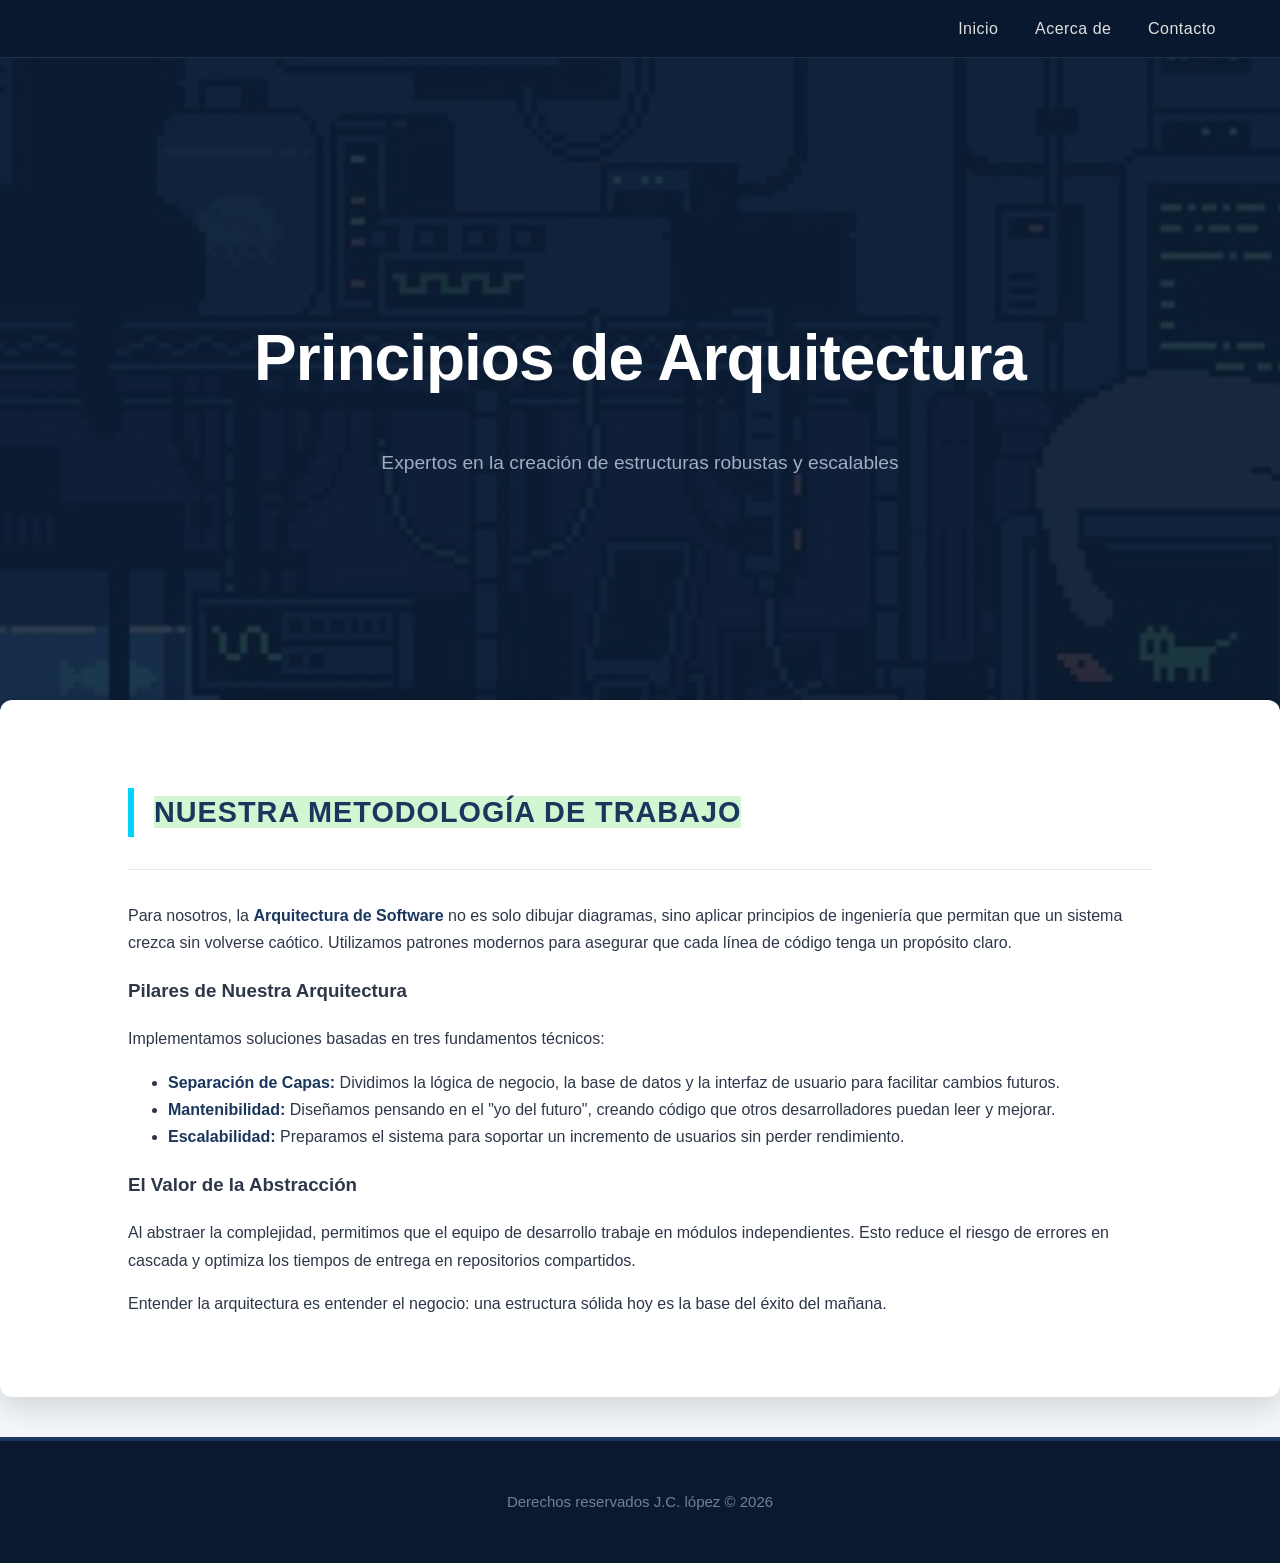
==== commit 603bbb11: "octavo cambio" ====
--- a/about.html
+++ b/about.html
@@ -12,7 +12,7 @@
     <meta name="viewport" content="width=device-width, initial-scale=1.0">
     
     <!-- Título de la pestaña que ayuda al SEO y a la navegación del usuario -->
-    <title>Acerca de - Nuestra Filosofía Arquitectónica</title>
+    <title>Acerca de Diseño de software</title>
     
     <!-- Vincula este archivo con la hoja de estilos compartida para mantener coherencia visual -->
     <link rel="stylesheet" href="style.css">
@@ -88,10 +88,10 @@
     <!-- Sección final de la página para créditos y derechos de autor -->
     <footer>
         <!-- El div ayuda a aplicar estilos de alineación y espaciado definidos en el CSS -->
-        <div class="footer">Especialización en Desarrollo de Software © 2026</div>
+        <div class="footer">Derechos reservados J.C. lópez © 2026</div>
     </footer>
 
     <!-- Carga del JavaScript para añadir funciones dinámicas o interactividad -->
-    <script src="script.js"></script>
+    <script src="scrip.js"></script>
 </body>
 </html>
